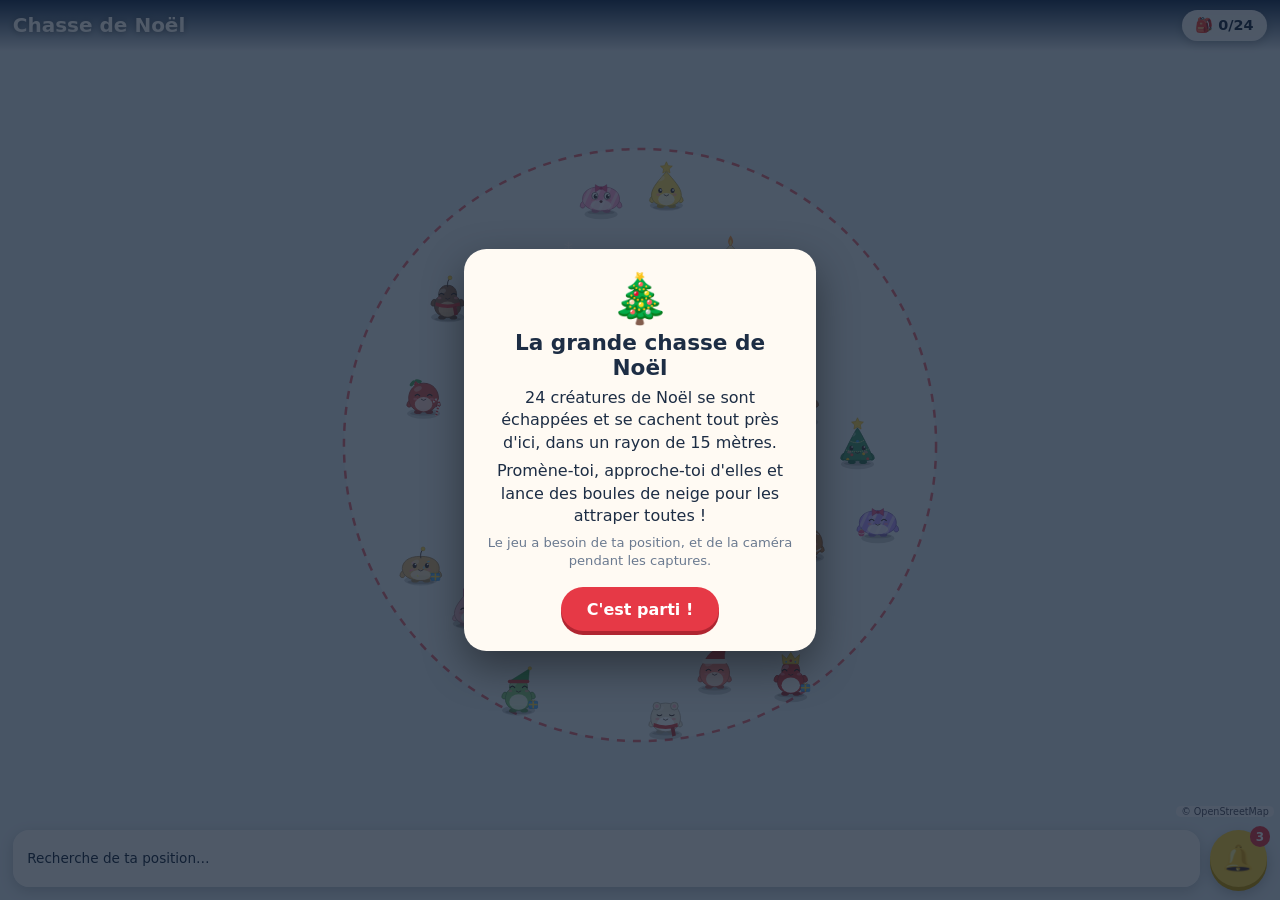
==== chasse-m8w0v5/index.html @ 405a770e "Ajout de la chasse aux créatures de Noël (GPS + capture) Co-Authored-By: Claude Opus 5.5 <noreply@an" ====
<!doctype html>
<html lang="fr">
<head>
  <meta charset="utf-8">
  <meta name="viewport" content="width=device-width, initial-scale=1, viewport-fit=cover, user-scalable=no">
  <meta name="robots" content="noindex, nofollow">
  <meta name="theme-color" content="#1d3557">
  <meta name="apple-mobile-web-app-capable" content="yes">
  <meta name="mobile-web-app-capable" content="yes">
  <meta name="apple-mobile-web-app-status-bar-style" content="black-translucent">
  <meta name="apple-mobile-web-app-title" content="Chasse">
  <title>Chasse de Noël</title>
  <link rel="manifest" href="manifest.webmanifest">
  <link rel="icon" href="icones/icone-192.png">
  <link rel="apple-touch-icon" href="icones/apple-touch-icon.png">
  <link rel="stylesheet" href="style.css">
</head>
<body>
  <!-- Carte -->
  <section id="ecran-carte" class="ecran">
    <header class="barre-haut">
      <h1>Chasse de Noël</h1>
      <button class="pastille" id="btn-hotte">🎒 <span id="compte">0</span>/24</button>
    </header>
    <canvas id="carte"></canvas>
    <p class="credit">© OpenStreetMap</p>
    <div class="bas">
      <p class="etat-gps" id="etat-gps">Recherche de ta position…</p>
      <button class="grelot" id="btn-grelot" aria-label="Utiliser un grelot magique">🔔<span id="nb-grelots">3</span></button>
    </div>
    <div class="toast" id="toast" hidden></div>
  </section>

  <!-- Capture -->
  <section id="ecran-capture" class="ecran" hidden>
    <video id="video" playsinline muted autoplay></video>
    <div class="decor-hiver" id="decor"></div>
    <header class="barre-capture">
      <button class="pastille" id="btn-retour">↩ Carte</button>
      <span class="pastille" id="info-capture"></span>
    </header>
    <div class="zone-creature" id="zone-creature">
      <div class="cible" id="cible"></div>
      <div class="creature-capture" id="creature-capture"></div>
    </div>
    <p class="consigne-capture" id="consigne-capture">Lance la boule de neige vers le haut !</p>
    <div class="boule" id="boule"></div>
  </section>

  <!-- Hotte (collection) -->
  <section id="ecran-hotte" class="ecran" hidden>
    <header class="barre-haut">
      <button class="pastille" id="btn-fermer-hotte">↩ Carte</button>
      <h1>Ma hotte</h1>
      <span class="pastille" id="compte-hotte">0/24</span>
    </header>
    <div class="grille" id="grille"></div>
  </section>

  <!-- Fiche d'une créature / capture réussie -->
  <div class="voile" id="fiche" hidden>
    <div class="carte-fiche">
      <p class="bandeau" id="fiche-bandeau"></p>
      <div class="fiche-image" id="fiche-image"></div>
      <h2 id="fiche-nom"></h2>
      <p class="rarete" id="fiche-rarete"></p>
      <p id="fiche-desc"></p>
      <p class="date" id="fiche-date"></p>
      <button class="bouton" id="fiche-ok">Super !</button>
    </div>
  </div>

  <!-- Écrans d'information -->
  <div class="voile" id="intro" hidden>
    <div class="carte-fiche">
      <div class="emoji-titre">🎄</div>
      <h2>La grande chasse de Noël</h2>
      <p>24 créatures de Noël se sont échappées et se cachent tout près d'ici, dans un rayon de 15 mètres.</p>
      <p>Promène-toi, approche-toi d'elles et lance des boules de neige pour les attraper toutes !</p>
      <p class="petit">Le jeu a besoin de ta position, et de la caméra pendant les captures.</p>
      <button class="bouton" id="btn-commencer">C'est parti !</button>
    </div>
  </div>

  <div class="voile" id="sans-centre" hidden>
    <div class="carte-fiche">
      <div class="emoji-titre">🧭</div>
      <h2>Où se cachent-elles ?</h2>
      <p>Ouvre le jeu en scannant le QR code qu'on t'a offert : il indique où les créatures se cachent.</p>
      <p class="petit">Tu es déjà sur place ? Tu peux aussi les faire apparaître autour de toi.</p>
      <button class="bouton" id="btn-ici">Les faire apparaître ici</button>
    </div>
  </div>

  <div class="voile" id="fin" hidden>
    <div class="carte-fiche">
      <div class="emoji-titre">🏆</div>
      <h2>Toutes attrapées !</h2>
      <p>Les 24 créatures de Noël sont dans ta hotte. Elles n'ont jamais été aussi bien gardées.</p>
      <p class="message-fin" id="message-fin">Joyeux Noël 🧡</p>
      <button class="bouton" id="btn-fin">Voir ma hotte</button>
    </div>
  </div>

  <script src="creatures.js"></script>
  <script src="app.js"></script>
  <script>
    if ('serviceWorker' in navigator) {
      navigator.serviceWorker.register('sw.js');
    }
  </script>
</body>
</html>
---- chasse-m8w0v5/style.css ----
[hidden] { display: none !important; }
:root {
  --nuit: #1d3557;
  --bleu: #457b9d;
  --glace: #e8f3fb;
  --rouge: #e63946;
  --creme: #fffaf3;
  --texte: #1d2d44;
  --font: "Trebuchet MS", "Segoe UI", system-ui, sans-serif;
}
* { box-sizing: border-box; -webkit-tap-highlight-color: transparent; }
html, body { margin: 0; height: 100%; overflow: hidden; overscroll-behavior: none; }
body { font-family: var(--font); color: var(--texte); background: var(--nuit); -webkit-user-select: none; user-select: none; }
button { font: inherit; color: inherit; cursor: pointer; }

.ecran { position: fixed; inset: 0; overflow: hidden; }

/* Barres */
.barre-haut, .barre-capture {
  position: absolute; z-index: 5; top: 0; left: 0; right: 0;
  display: flex; align-items: center; gap: .6rem;
  padding: calc(env(safe-area-inset-top) + .6rem) .8rem .6rem;
}
.barre-haut { background: linear-gradient(var(--nuit), rgba(29,53,87,.0)); color: #fff; }
.barre-haut h1 { margin: 0; font-size: 1.25rem; flex: 1; text-shadow: 0 1px 6px rgba(0,0,0,.4); }
.barre-capture { justify-content: space-between; }
.pastille {
  border: 0; background: rgba(255,255,255,.92); color: var(--texte); border-radius: 2rem;
  padding: .45rem .85rem; font-weight: bold; font-size: .9rem; box-shadow: 0 3px 10px rgba(0,0,0,.2);
}

/* Carte */
#carte { position: absolute; inset: 0; width: 100%; height: 100%; touch-action: none; background: #dfeaf3; }
.credit { position: absolute; z-index: 4; right: .4rem; bottom: calc(env(safe-area-inset-bottom) + 5.2rem); margin: 0; font-size: .6rem; color: #556; background: rgba(255,255,255,.7); padding: 0 .3rem; border-radius: .3rem; }
.bas {
  position: absolute; z-index: 5; left: .8rem; right: .8rem; bottom: calc(env(safe-area-inset-bottom) + .8rem);
  display: flex; align-items: center; gap: .6rem;
}
.etat-gps {
  flex: 1; margin: 0; background: rgba(255,255,255,.94); border-radius: 1rem; padding: .7rem .9rem;
  font-size: .85rem; box-shadow: 0 4px 14px rgba(0,0,0,.18); min-height: 3.6rem; display: flex; align-items: center;
}
.grelot {
  position: relative; width: 3.6rem; height: 3.6rem; border-radius: 50%; border: 0; font-size: 1.6rem;
  background: #ffd43b; box-shadow: 0 4px 0 #c99a00, 0 6px 14px rgba(0,0,0,.25);
}
.grelot span {
  position: absolute; top: -.2rem; right: -.2rem; background: var(--rouge); color: #fff; font-size: .75rem;
  min-width: 1.3rem; height: 1.3rem; border-radius: 1rem; display: flex; align-items: center; justify-content: center; font-weight: bold;
}
.grelot:disabled { filter: grayscale(1); opacity: .6; }
.grelot.sonne { animation: sonne .5s ease 3; }
@keyframes sonne { 25% { transform: rotate(-18deg); } 75% { transform: rotate(18deg); } }

.toast {
  position: absolute; z-index: 8; left: 50%; top: calc(env(safe-area-inset-top) + 4.2rem); transform: translateX(-50%);
  background: var(--creme); padding: .6rem 1rem; border-radius: 1rem; box-shadow: 0 6px 18px rgba(0,0,0,.25);
  font-size: .92rem; width: max-content; max-width: 88%; text-align: center; animation: arrive .25s ease;
}
@keyframes arrive { from { opacity: 0; transform: translate(-50%, -8px); } }

/* Capture */
#video, .decor-hiver { position: absolute; inset: 0; width: 100%; height: 100%; object-fit: cover; }
.decor-hiver {
  background:
    radial-gradient(ellipse 120% 40% at 50% 100%, #ffffff 40%, transparent 41%),
    radial-gradient(ellipse 90% 30% at 15% 88%, #eef5fb 50%, transparent 51%),
    linear-gradient(#24406b, #6f8fbf 70%, #cfe0f0);
}
.decor-hiver.cache { display: none; }
.zone-creature { position: absolute; left: 0; right: 0; top: 24%; height: 38%; pointer-events: none; }
.creature-capture {
  position: absolute; left: 50%; top: 0; width: min(46vw, 230px); aspect-ratio: 1;
  transform: translateX(-50%); transition: opacity .3s, transform .3s;
  filter: drop-shadow(0 8px 10px rgba(0,0,0,.3));
}
.creature-capture svg { width: 100%; height: 100%; display: block; }
.creature-capture.aspiree { opacity: 0; transform: translateX(-50%) scale(.1); transition: all .45s ease-in; }
.cible {
  position: absolute; left: 50%; top: 0; width: min(46vw, 230px); aspect-ratio: 1;
  transform: translateX(-50%); border-radius: 50%; pointer-events: none;
}
.cible::after {
  content: ""; position: absolute; inset: 0; border-radius: 50%;
  border: 4px solid var(--anneau, #51cf66); transform: scale(var(--k, 1)); opacity: .9;
  box-shadow: 0 0 12px var(--anneau, #51cf66);
}
.consigne-capture {
  position: absolute; left: 0; right: 0; bottom: calc(env(safe-area-inset-bottom) + 9rem); text-align: center; margin: 0;
  color: #fff; font-weight: bold; text-shadow: 0 2px 8px rgba(0,0,0,.6); font-size: 1rem; padding: 0 1rem;
}
.boule {
  position: absolute; left: 50%; bottom: calc(env(safe-area-inset-bottom) + 2.5rem); width: 5rem; height: 5rem; margin-left: -2.5rem;
  border-radius: 50%; touch-action: none; z-index: 6;
  background: radial-gradient(circle at 35% 30%, #fff 0 30%, #e3eef7 60%, #b7cde0);
  box-shadow: 0 6px 16px rgba(0,0,0,.35), inset -4px -6px 10px rgba(120,150,180,.35);
}
.boule.vole { transition: none; }
.boule.secoue { animation: secoue .6s ease; }
@keyframes secoue { 20% { transform: rotate(-22deg); } 50% { transform: rotate(18deg); } 80% { transform: rotate(-8deg); } }
.poof { position: absolute; z-index: 7; font-size: 2.4rem; transform: translate(-50%, -50%); animation: poof .7s ease-out forwards; pointer-events: none; }
@keyframes poof { to { opacity: 0; transform: translate(-50%, -90%) scale(1.6); } }

/* Hotte */
#ecran-hotte { background: linear-gradient(#1d3557, #2c4f7c); overflow-y: auto; }
.grille {
  display: grid; grid-template-columns: repeat(4, 1fr); gap: .5rem;
  padding: calc(env(safe-area-inset-top) + 4.4rem) .8rem calc(env(safe-area-inset-bottom) + 1.5rem);
}
.case {
  background: rgba(255,255,255,.95); border: 0; border-radius: .9rem; padding: .3rem .2rem .45rem;
  display: flex; flex-direction: column; align-items: center; font-size: .66rem; position: relative;
}
.case .num { position: absolute; top: .25rem; left: .4rem; color: #8aa; font-size: .6rem; }
.case svg { width: 100%; aspect-ratio: 1; }
.case.inconnue { background: rgba(255,255,255,.12); color: rgba(255,255,255,.6); }
.case.inconnue svg { filter: brightness(0) invert(1); opacity: .18; }
.case.legendaire { box-shadow: 0 0 0 2px #e3a21a inset; }
.case.rare { box-shadow: 0 0 0 2px #b06fd8 inset; }

/* Voiles et fiches */
.voile {
  position: fixed; inset: 0; z-index: 20; background: rgba(13, 27, 46, .72);
  display: flex; align-items: center; justify-content: center; padding: 1.2rem;
}
.carte-fiche {
  background: var(--creme); border-radius: 1.4rem; padding: 1.3rem 1.3rem 1.2rem; text-align: center;
  width: min(100%, 22rem); box-shadow: 0 16px 40px rgba(0,0,0,.4); animation: pop .4s cubic-bezier(.2,1.5,.4,1);
}
@keyframes pop { from { transform: scale(.7); opacity: 0; } }
.carte-fiche h2 { margin: .2rem 0 .3rem; font-size: 1.35rem; }
.carte-fiche p { margin: .4rem 0; line-height: 1.4; }
.bandeau { font-weight: bold; color: var(--rouge); letter-spacing: .05em; text-transform: uppercase; font-size: .85rem; }
.fiche-image { width: 11rem; height: 11rem; margin: 0 auto; animation: flotte 2.4s ease-in-out infinite; }
.fiche-image svg { width: 100%; height: 100%; }
@keyframes flotte { 50% { transform: translateY(-6px); } }
.rarete { display: inline-block; color: #fff; border-radius: 1rem; padding: .15rem .7rem; font-size: .8rem; font-weight: bold; }
.date { color: #8a94a6; font-size: .8rem; }
.petit { font-size: .82rem; color: #6b7a90; }
.emoji-titre { font-size: 3rem; }
.message-fin { font-size: 1.15rem; font-weight: bold; color: var(--rouge); white-space: pre-line; }
.bouton {
  margin-top: .6rem; border: 0; background: var(--rouge); color: #fff; padding: .8rem 1.6rem; border-radius: 2rem;
  font-weight: bold; font-size: 1rem; box-shadow: 0 4px 0 #b02531;
}

.confettis { position: fixed; inset: 0; pointer-events: none; z-index: 25; overflow: hidden; }
.confettis span { position: absolute; top: -30px; font-size: 1.3rem; animation: neige-tombe linear forwards; }
@keyframes neige-tombe { to { transform: translate(var(--dx), 110vh) rotate(var(--r)); } }
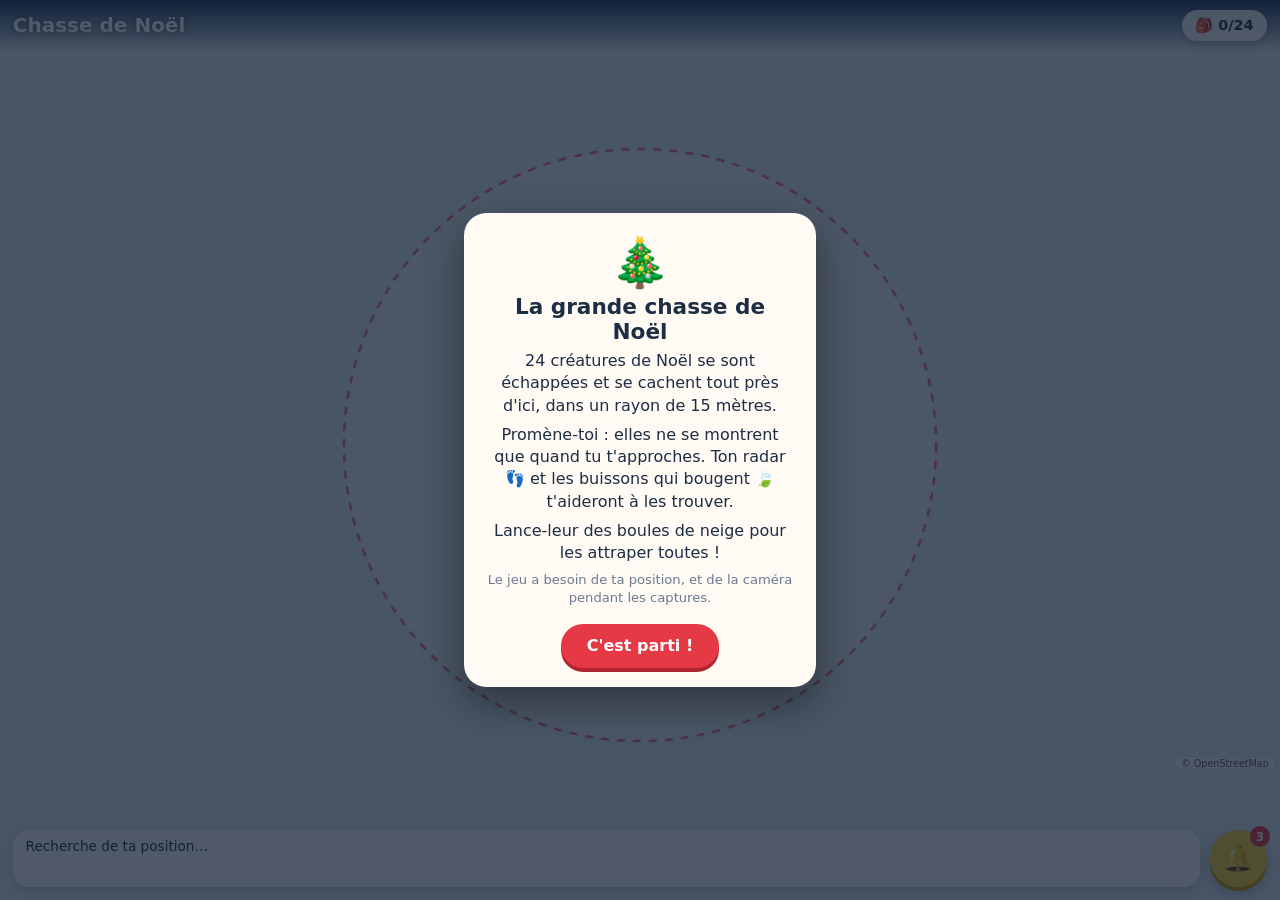
==== commit 53835801: "Chasse : créatures cachées, radar, buissons qui bougent, 3 créatures réveillées à la fois Co-Authore" ====
--- a/chasse-m8w0v5/index.html
+++ b/chasse-m8w0v5/index.html
@@ -25,7 +25,10 @@
     <canvas id="carte"></canvas>
     <p class="credit">© OpenStreetMap</p>
     <div class="bas">
-      <p class="etat-gps" id="etat-gps">Recherche de ta position…</p>
+      <div class="panneau">
+        <div class="radar" id="radar"></div>
+        <p class="etat-gps" id="etat-gps">Recherche de ta position…</p>
+      </div>
       <button class="grelot" id="btn-grelot" aria-label="Utiliser un grelot magique">🔔<span id="nb-grelots">3</span></button>
     </div>
     <div class="toast" id="toast" hidden></div>
@@ -76,7 +79,8 @@
       <div class="emoji-titre">🎄</div>
       <h2>La grande chasse de Noël</h2>
       <p>24 créatures de Noël se sont échappées et se cachent tout près d'ici, dans un rayon de 15 mètres.</p>
-      <p>Promène-toi, approche-toi d'elles et lance des boules de neige pour les attraper toutes !</p>
+      <p>Promène-toi : elles ne se montrent que quand tu t'approches. Ton radar 👣 et les buissons qui bougent 🍃 t'aideront à les trouver.</p>
+      <p>Lance-leur des boules de neige pour les attraper toutes !</p>
       <p class="petit">Le jeu a besoin de ta position, et de la caméra pendant les captures.</p>
       <button class="bouton" id="btn-commencer">C'est parti !</button>
     </div>
--- a/chasse-m8w0v5/style.css
+++ b/chasse-m8w0v5/style.css
@@ -31,15 +31,25 @@
 
 /* Carte */
 #carte { position: absolute; inset: 0; width: 100%; height: 100%; touch-action: none; background: #dfeaf3; }
-.credit { position: absolute; z-index: 4; right: .4rem; bottom: calc(env(safe-area-inset-bottom) + 5.2rem); margin: 0; font-size: .6rem; color: #556; background: rgba(255,255,255,.7); padding: 0 .3rem; border-radius: .3rem; }
+.credit { position: absolute; z-index: 4; right: .4rem; bottom: calc(env(safe-area-inset-bottom) + 8.2rem); margin: 0; font-size: .6rem; color: #556; background: rgba(255,255,255,.7); padding: 0 .3rem; border-radius: .3rem; }
 .bas {
   position: absolute; z-index: 5; left: .8rem; right: .8rem; bottom: calc(env(safe-area-inset-bottom) + .8rem);
   display: flex; align-items: center; gap: .6rem;
 }
-.etat-gps {
-  flex: 1; margin: 0; background: rgba(255,255,255,.94); border-radius: 1rem; padding: .7rem .9rem;
-  font-size: .85rem; box-shadow: 0 4px 14px rgba(0,0,0,.18); min-height: 3.6rem; display: flex; align-items: center;
+.panneau {
+  flex: 1; background: rgba(255,255,255,.94); border-radius: 1rem; padding: .55rem .8rem;
+  box-shadow: 0 4px 14px rgba(0,0,0,.18); min-height: 3.6rem;
 }
+.etat-gps { margin: 0; font-size: .85rem; }
+.radar { display: flex; gap: .4rem; margin-bottom: .35rem; }
+.radar:empty { display: none; }
+.radar-case {
+  flex: 1; display: flex; align-items: center; gap: .25rem; background: #eef3f8; border-radius: .7rem; padding: .15rem .35rem;
+  font-size: .72rem; white-space: nowrap;
+}
+.radar-case img { width: 1.9rem; height: 1.9rem; filter: brightness(0); opacity: .45; }
+.radar-case.vue { background: #fff3bf; }
+.radar-case.vue img { filter: none; opacity: 1; }
 .grelot {
   position: relative; width: 3.6rem; height: 3.6rem; border-radius: 50%; border: 0; font-size: 1.6rem;
   background: #ffd43b; box-shadow: 0 4px 0 #c99a00, 0 6px 14px rgba(0,0,0,.25);
